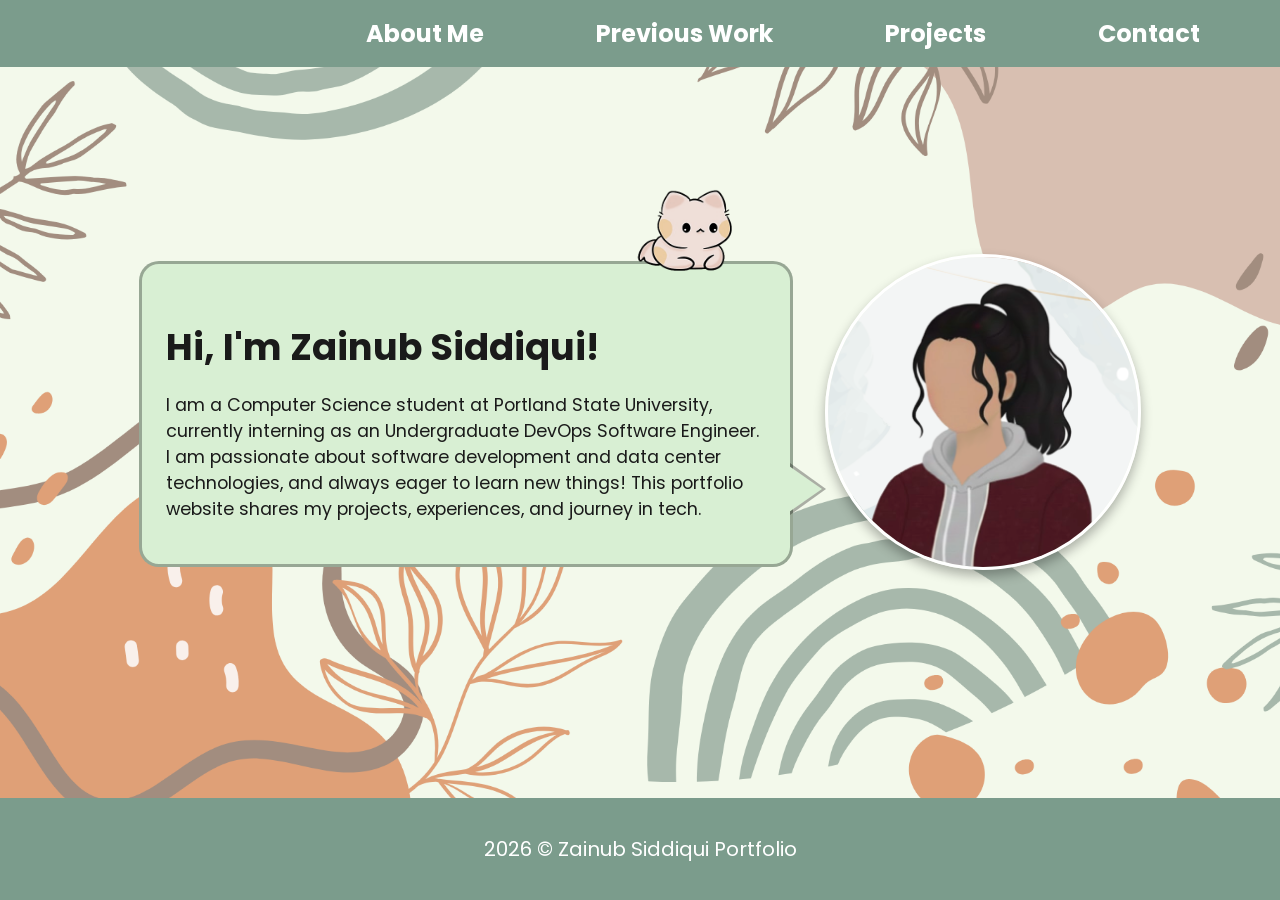
==== index.html @ 3ac16d9b "Finalize design for main page + add styles + navbar" ====
<!-- index.html: About Me -->

<!doctype html>

<html lang="en">
  <head>
    <meta charset="UTF-8" />
    <meta name="viewport" content="width=device-width, initial-scale=1.0" />
    <title>My Personal Website</title>

    <!-- CSS -->
    <link rel="stylesheet" href="styles.css" />
  </head>

  <body>
    <header>
      <h1></h1>
      <!-- Navigation Bar -->
      <nav>
        <ul>
          <li><a href="#index.html">About Me</a></li>
          <li><a href="#previous-work.html">Previous Work</a></li>
          <li><a href="#projects.html">Projects</a></li>
          <li><a href="#contact.html">Contact</a></li>
        </ul>
      </nav>
    </header>

    <main>
      <section class="section-about-container">
        <!-- Text first -->
        <div class="about-text-box">
          <img
            src="img/cat.png"
            class="bubble-cat"
            alt="cat sitting on bubble"
          />
          <h1 class="about-name">Hi, I'm Zainub Siddiqui!</h1>
          <p class="about-me">
            I am a Computer Science student at Portland State University,
            currently interning as an Undergraduate DevOps Software Engineer. I
            am passionate about software development and data center
            technologies, and always eager to learn new things! This portfolio
            website shares my projects, experiences, and journey in tech.
          </p>
        </div>

        <!-- Image second -->
        <div class="profile-picture-container">
          <img
            class="profile-picture"
            src="img/final cartoon.png"
            alt="Cartoon avatar of Me"
          />
        </div>
      </section>
    </main>

    <footer class="footer">
      <p>2026 © Zainub Siddiqui Portfolio</p>
    </footer>

    <!-- JavaScript -->
    <script src="js/script.js"></script>
  </body>
</html>
---- styles.css ----
@import url("https://fonts.googleapis.com/css2?family=Poppins:wght@400;600;700&display=swap");
@import url("https://fonts.googleapis.com/css2?family=Nunito:ital,wght@0,300;0,400;0,600;0,700;1,300;1,400&display=swap");

/* Define color variables */
:root {
  --navbar-footer-color: #7b9c8c; /* header & footer background */
  --bubble-color: #d8efd3; /* About Me bubble */
  --body-bg-color: #f1f8e8; /* whole page background */
  --text-color: #1a1a1a; /* main text */
  --bubble-shadow: rgba(0, 0, 0, 0.3); /* shadow color */
  --hover-highlight: rgba(255, 255, 255, 0.2); /* nav link hover */
}

/* Header & Navbar */
header {
  display: flex;
  justify-content: space-between;
  align-items: center;
  background-color: var(--navbar-footer-color);
  color: white;
  padding: 1rem 2rem;
}

header h1 {
  margin: 0;
  font-family: "Poppins", "Nunito", sans-serif;
  font-weight: 700;
  font-size: 3rem;
  color: white;
}

nav ul {
  display: flex;
  list-style: none;
  gap: 1rem;
  margin: 0;
  padding: 0;
}

nav ul li a {
  text-decoration: none;
  color: white;
  font-weight: bold;
  font-size: 1.5rem;
  font-family: "Poppins", "Nunito", sans-serif;
  padding: 1.5rem 3rem;
  border-radius: 5px;
}

nav ul li a:hover {
  background-color: var(--hover-highlight);
}

/* Profile Picture */
.profile-picture {
  border-radius: 50%;
  width: 310px;
  height: 310px;
  object-fit: cover;
  box-shadow: 0 6px 12px var(--bubble-shadow);
  border: 3px solid #fff;
}

/* About Section */
.section-about-container {
  display: flex;
  flex-direction: row;
  align-items: center;
  justify-content: center;
  gap: 2rem;
  padding: 2rem; /* normal spacing */
  flex-wrap: wrap;
  min-height: 70vh; /* gives space to center */
}

.about-text-box {
  background-color: var(--bubble-color);
  padding: 1.5rem;
  border-radius: 20px;
  max-width: 600px;
  position: relative;
  text-align: left;

  /* Use border instead of outline */
  border: 3px solid var(--bubble-shadow);
}

/* Triangle outline (behind) */
.about-text-box::before {
  content: "";
  position: absolute;
  top: 75%;
  right: -36px; /* matches triangle size + border */
  width: 0;
  height: 0;
  border-top: 26px solid transparent;
  border-bottom: 26px solid transparent;
  border-left: 36px solid var(--bubble-shadow); /* matches box border color */
  transform: translateY(-50%);
}

/* Triangle fill */
.about-text-box::after {
  content: "";
  position: absolute;
  top: 75%;
  right: -32px; /* slightly inside outline */
  width: 0;
  height: 0;
  border-top: 23px solid transparent;
  border-bottom: 23px solid transparent;
  border-left: 33px solid var(--bubble-color); /* matches box background */
  transform: translateY(-50%);
}

/* Responsive: stack text above image */
@media (max-width: 600px) {
  .section-about-container {
    flex-direction: column;
    text-align: center;
  }

  .about-text-box {
    max-width: 90%;
  }
}

/* Page Layout */
body {
  display: flex;
  flex-direction: column;
  min-height: 100vh;
  margin: 0;
  background-image: url("img/background_pattern.png");
  background-size: cover; /* fills viewport */
}

main {
  flex: 1;
}

/* Footer */
.footer {
  width: 100%;
  background-color: var(--navbar-footer-color);
  color: white;
  text-align: center;
  padding: 1rem;
  box-sizing: border-box;
  font-size: 20px;
  font-family: "Poppins", "Nunito", sans-serif;
}

/* About Me Heading */
.about-name {
  font-family: "Poppins", "Nunito", sans-serif;
  font-weight: 700;
  font-size: 2.3rem;
  color: var(--text-color);
  margin-bottom: 1rem;
}

.about-me {
  font-family: "Poppins", "Nunito", sans-serif;
  font-weight: 400;
  font-size: 1.1rem;
  color: var(--text-color);
}

.bubble-cat {
  position: absolute;
  width: 150px; /* size of cat */
  top: -115px; /* lifts cat above bubble */
  right: 30px; /* horizontal placement */
}
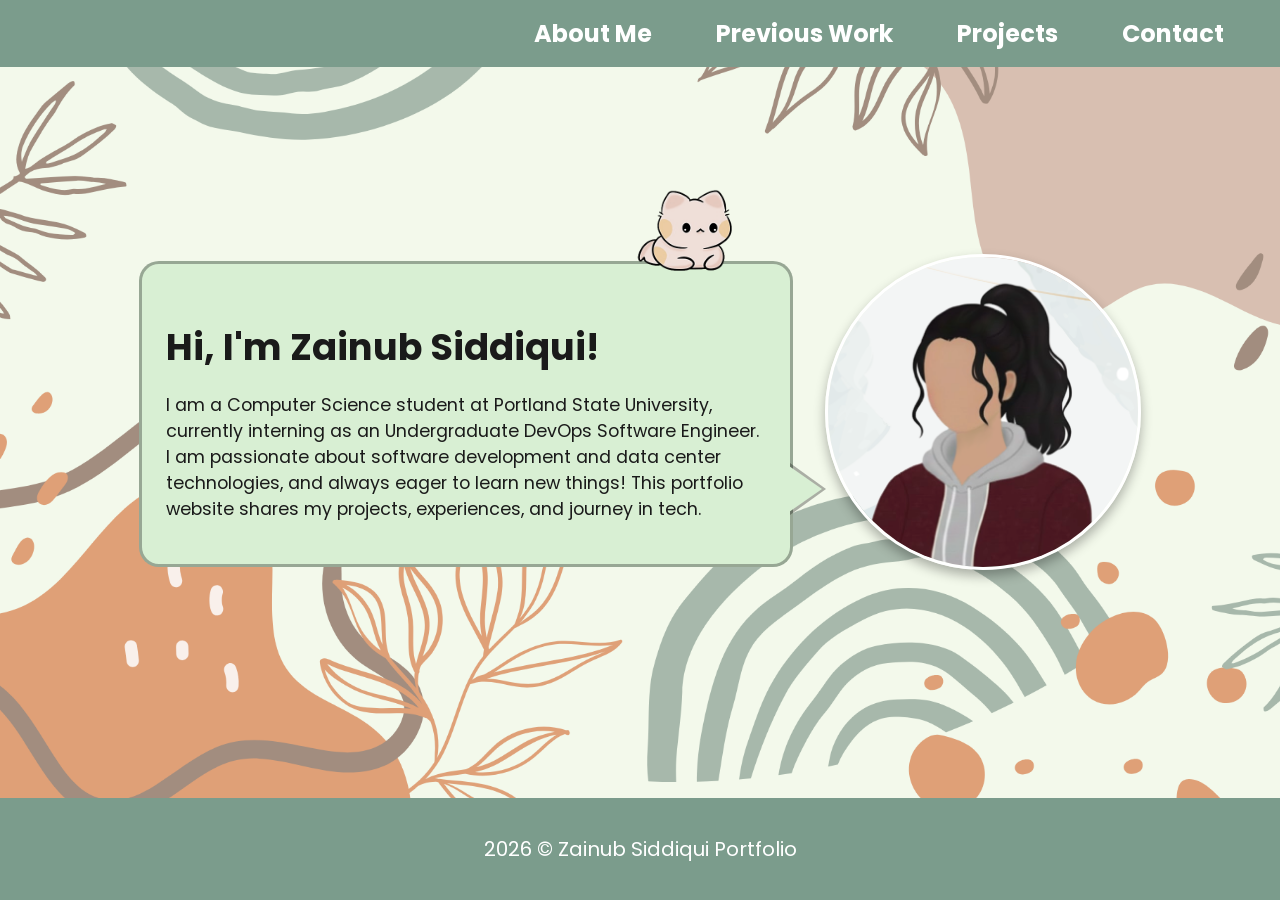
==== commit 92300c95: "fixed nav bar: changed hover color, made smaller padding" ====
--- a/index.html
+++ b/index.html
@@ -49,7 +49,7 @@
         <div class="profile-picture-container">
           <img
             class="profile-picture"
-            src="img/final cartoon.png"
+            src="img/avatar.png"
             alt="Cartoon avatar of Me"
           />
         </div>
--- a/styles.css
+++ b/styles.css
@@ -8,7 +8,8 @@
   --body-bg-color: #f1f8e8; /* whole page background */
   --text-color: #1a1a1a; /* main text */
   --bubble-shadow: rgba(0, 0, 0, 0.3); /* shadow color */
-  --hover-highlight: rgba(255, 255, 255, 0.2); /* nav link hover */
+  --hover-highlight: #435e51; /* nav link hover */
+  --font-family-primary: "Poppins", "Nunito";
 }
 
 /* Header & Navbar */
@@ -23,7 +24,7 @@
 
 header h1 {
   margin: 0;
-  font-family: "Poppins", "Nunito", sans-serif;
+  font-family: var(--font-family-primary);
   font-weight: 700;
   font-size: 3rem;
   color: white;
@@ -33,6 +34,7 @@
   display: flex;
   list-style: none;
   gap: 1rem;
+  flex-wrap: wrap;
   margin: 0;
   padding: 0;
 }
@@ -42,9 +44,12 @@
   color: white;
   font-weight: bold;
   font-size: 1.5rem;
-  font-family: "Poppins", "Nunito", sans-serif;
-  padding: 1.5rem 3rem;
+  font-family: var(--font-family-primary);
+  padding: 0.75rem 1.5rem;
   border-radius: 5px;
+  transition:
+    background-color 0.3s,
+    color 0.3s;
 }
 
 nav ul li a:hover {
@@ -148,12 +153,12 @@
   padding: 1rem;
   box-sizing: border-box;
   font-size: 20px;
-  font-family: "Poppins", "Nunito", sans-serif;
+  font-family: var(--font-family-primary);
 }
 
 /* About Me Heading */
 .about-name {
-  font-family: "Poppins", "Nunito", sans-serif;
+  font-family: var(--font-family-primary);
   font-weight: 700;
   font-size: 2.3rem;
   color: var(--text-color);
@@ -161,7 +166,7 @@
 }
 
 .about-me {
-  font-family: "Poppins", "Nunito", sans-serif;
+  font-family: var(--font-family-primary);
   font-weight: 400;
   font-size: 1.1rem;
   color: var(--text-color);
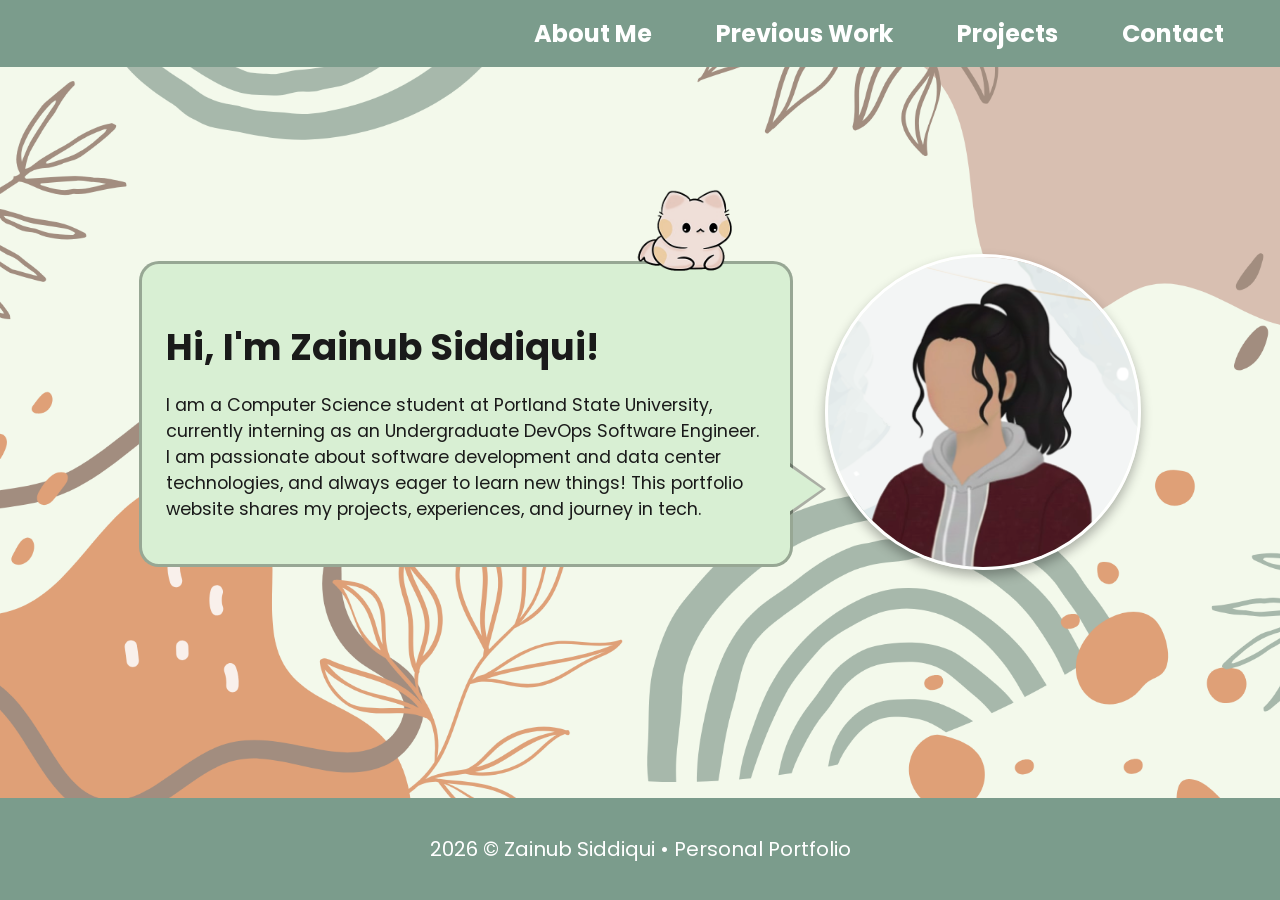
==== commit c2b14564: "Set up Bootstrap Accordian for projects" ====
--- a/index.html
+++ b/index.html
@@ -18,10 +18,10 @@
       <!-- Navigation Bar -->
       <nav>
         <ul>
-          <li><a href="#index.html">About Me</a></li>
-          <li><a href="#previous-work.html">Previous Work</a></li>
-          <li><a href="#projects.html">Projects</a></li>
-          <li><a href="#contact.html">Contact</a></li>
+          <li><a href="index.html">About Me</a></li>
+          <li><a href="previous-work.html">Previous Work</a></li>
+          <li><a href="projects.html">Projects</a></li>
+          <li><a href="contact-me.html">Contact</a></li>
         </ul>
       </nav>
     </header>
@@ -57,7 +57,7 @@
     </main>
 
     <footer class="footer">
-      <p>2026 © Zainub Siddiqui Portfolio</p>
+      <p>2026 © Zainub Siddiqui • Personal Portfolio</p>
     </footer>
 
     <!-- JavaScript -->
--- a/styles.css
+++ b/styles.css
@@ -4,7 +4,8 @@
 /* Define color variables */
 :root {
   --navbar-footer-color: #7b9c8c; /* header & footer background */
-  --bubble-color: #d8efd3; /* About Me bubble */
+  --light-green: #d8efd3;
+  --slightly-darker-green: #bdd3b7;
   --body-bg-color: #f1f8e8; /* whole page background */
   --text-color: #1a1a1a; /* main text */
   --bubble-shadow: rgba(0, 0, 0, 0.3); /* shadow color */
@@ -79,7 +80,7 @@
 }
 
 .about-text-box {
-  background-color: var(--bubble-color);
+  background-color: var(--light-green);
   padding: 1.5rem;
   border-radius: 20px;
   max-width: 600px;
@@ -114,7 +115,7 @@
   height: 0;
   border-top: 23px solid transparent;
   border-bottom: 23px solid transparent;
-  border-left: 33px solid var(--bubble-color); /* matches box background */
+  border-left: 33px solid var(--light-green); /* matches box background */
   transform: translateY(-50%);
 }
 
@@ -178,3 +179,43 @@
   top: -115px; /* lifts cat above bubble */
   right: 30px; /* horizontal placement */
 }
+
+/* Projects Styles / Bootstrap */
+.projects-title {
+  font-family: var(--font-family-primary);
+  text-align: center;
+}
+
+.accordion-header {
+  font-family: var(--font-family-primary);
+  font-weight: 600;
+}
+
+.accordion-body {
+  font-family: var(--font-family-primary);
+  font-weight: 400;
+  font-size: 1.1rem; /* slightly bigger text for body */
+  padding: 1.2rem 1.5rem; /* bigger body padding */
+}
+
+.accordion-button {
+  background-color: var(--light-green); /* normal background */
+  font-size: 1.2rem; /* bigger text */
+  padding: 1.2rem 1.5rem; /* top/bottom, left/right padding */
+}
+
+.accordion-button:not(.collapsed) {
+  background-color: var(--light-green); /* color when open */
+  color: #000;
+}
+
+.accordion-button:focus {
+  box-shadow: none;
+}
+
+.accordion-item {
+  border: 2px solid var(--bubble-shadow);
+  border-radius: 12px;
+  margin-bottom: 12px;
+  box-shadow: 0 4px 8px rgba(0, 0, 0, 0.1);
+}
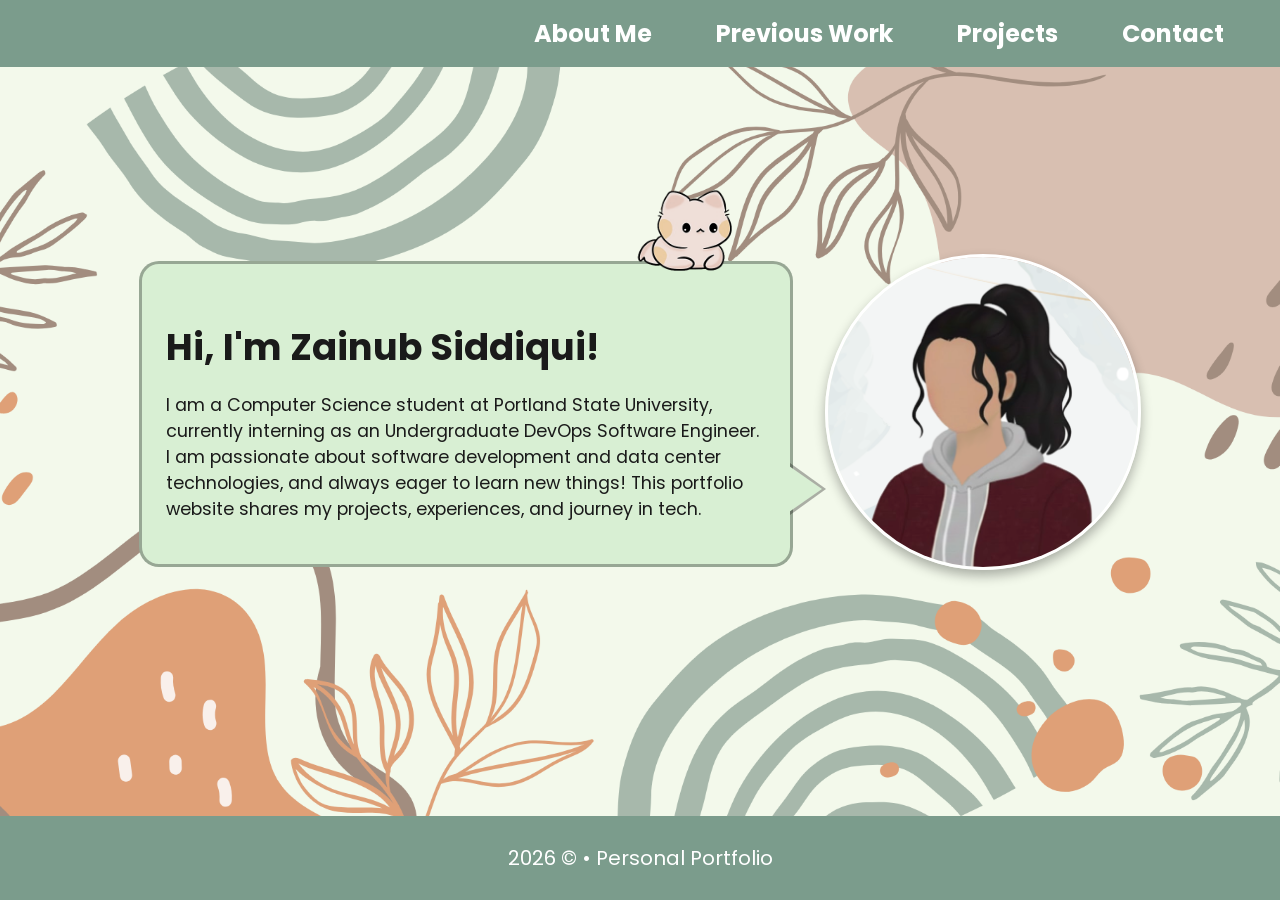
==== commit db66e06c: "Finished contact form + added event listeners" ====
--- a/index.html
+++ b/index.html
@@ -56,11 +56,9 @@
       </section>
     </main>
 
-    <footer class="footer">
-      <p>2026 © Zainub Siddiqui • Personal Portfolio</p>
-    </footer>
+    <footer class="footer">2026 © • Personal Portfolio</footer>
 
     <!-- JavaScript -->
-    <script src="js/script.js"></script>
+    <script src="script.js"></script>
   </body>
 </html>
--- a/styles.css
+++ b/styles.css
@@ -137,8 +137,11 @@
   flex-direction: column;
   min-height: 100vh;
   margin: 0;
-  background-image: url("img/background_pattern.png");
+  background-image: url("img/background-img.png");
   background-size: cover; /* fills viewport */
+  background-repeat: no-repeat;
+  background-attachment: fixed; /* THIS makes the background fixed in place */
+  background-position: center center;
 }
 
 main {
@@ -151,7 +154,7 @@
   background-color: var(--navbar-footer-color);
   color: white;
   text-align: center;
-  padding: 1rem;
+  padding: 1.7rem 1rem; /* top/bottom left/right */
   box-sizing: border-box;
   font-size: 20px;
   font-family: var(--font-family-primary);
@@ -180,10 +183,15 @@
   right: 30px; /* horizontal placement */
 }
 
-/* Projects Styles / Bootstrap */
+/* --- My Projects Page & Bootstrap Accordian --- */
 .projects-title {
   font-family: var(--font-family-primary);
   text-align: center;
+  margin-bottom: 2rem;
+  font-weight: 600;
+  color: rgb(255, 255, 255); /* fill color */
+  -webkit-text-stroke: 1px black; /* outline thickness and color */
+  text-shadow: 3px 3px 5px rgba(0, 0, 0, 0.4); /* optional shadow */
 }
 
 .accordion-header {
@@ -196,6 +204,7 @@
   font-weight: 400;
   font-size: 1.1rem; /* slightly bigger text for body */
   padding: 1.2rem 1.5rem; /* bigger body padding */
+  line-height: 1.6;
 }
 
 .accordion-button {
@@ -219,3 +228,120 @@
   margin-bottom: 12px;
   box-shadow: 0 4px 8px rgba(0, 0, 0, 0.1);
 }
+
+.project-container {
+  width: 300px; /* keeps the same width */
+  text-align: left; /* aligns content to left */
+  margin: 0; /* remove auto centering */
+}
+
+.robosnake-image {
+  max-width: 100%; /* scales with container */
+  height: auto;
+}
+
+.github-button {
+  margin-top: 0; /* adds space above the button */
+}
+
+.project-github-btn {
+  display: inline-block; /* ensures padding works well */
+  margin-top: 1rem; /* spacing above button */
+  font-family: var(--font-family-primary);
+  font-size: 1.3rem; /* bigger text */
+  padding: 0.75rem 1.5rem; /* vertical & horizontal padding */
+  background-color: var(--navbar-footer-color);
+  color: white;
+  border: none;
+  border-radius: 6px; /* optional rounded corners */
+  text-decoration: none;
+  transition:
+    background-color 0.3s,
+    color 0.3s;
+}
+
+.project-github-btn:hover {
+  background-color: var(--hover-highlight);
+}
+
+/***** Contact Form Styles *****/
+.contact-section {
+  min-height: calc(100vh - 160px);
+  display: flex;
+  flex-direction: column;
+  align-items: center;
+  justify-content: center;
+}
+
+.contact-section h2 {
+  font-family: var(--font-family-primary);
+  font-size: 2rem;
+  margin-bottom: 0.3rem;
+}
+
+.contact-section p {
+  font-family: var(--font-family-primary);
+  font-size: 0.95rem;
+  margin-bottom: 1rem;
+}
+
+.contact-card {
+  background-color: var(--light-green);
+  border-radius: 20px;
+  padding: 1.5rem 1.5rem;
+  width: 100%;
+  max-width: 440px;
+  border: 3px solid var(--bubble-shadow);
+  box-shadow: 0 6px 12px rgba(0, 0, 0, 0.15);
+}
+
+#contactForm {
+  display: flex;
+  flex-direction: column;
+  gap: 0.6rem;
+}
+
+.form-group {
+  display: flex;
+  flex-direction: column;
+  text-align: left;
+}
+
+.form-group label {
+  font-family: var(--font-family-primary);
+  font-weight: 600;
+  font-size: 0.9rem;
+  margin-bottom: 0.2rem;
+}
+
+.form-group input,
+.form-group textarea {
+  padding: 0.45rem;
+  border-radius: 6px;
+  border: 1px solid #ccc;
+  font-family: var(--font-family-primary);
+  font-size: 0.9rem;
+}
+
+/* message box */
+.form-group textarea {
+  height: 140px; /* increase this for a bigger box */
+  resize: none; /* disable dragging */
+}
+
+.contact-button {
+  margin-top: 0.6rem;
+  padding: 0.6rem;
+  font-size: 1rem;
+  font-family: var(--font-family-primary);
+  background-color: var(--navbar-footer-color);
+  color: white;
+  border: none;
+  border-radius: 6px;
+  cursor: pointer;
+  transition: background-color 0.3s;
+}
+
+.contact-button:hover {
+  background-color: var(--hover-highlight);
+}
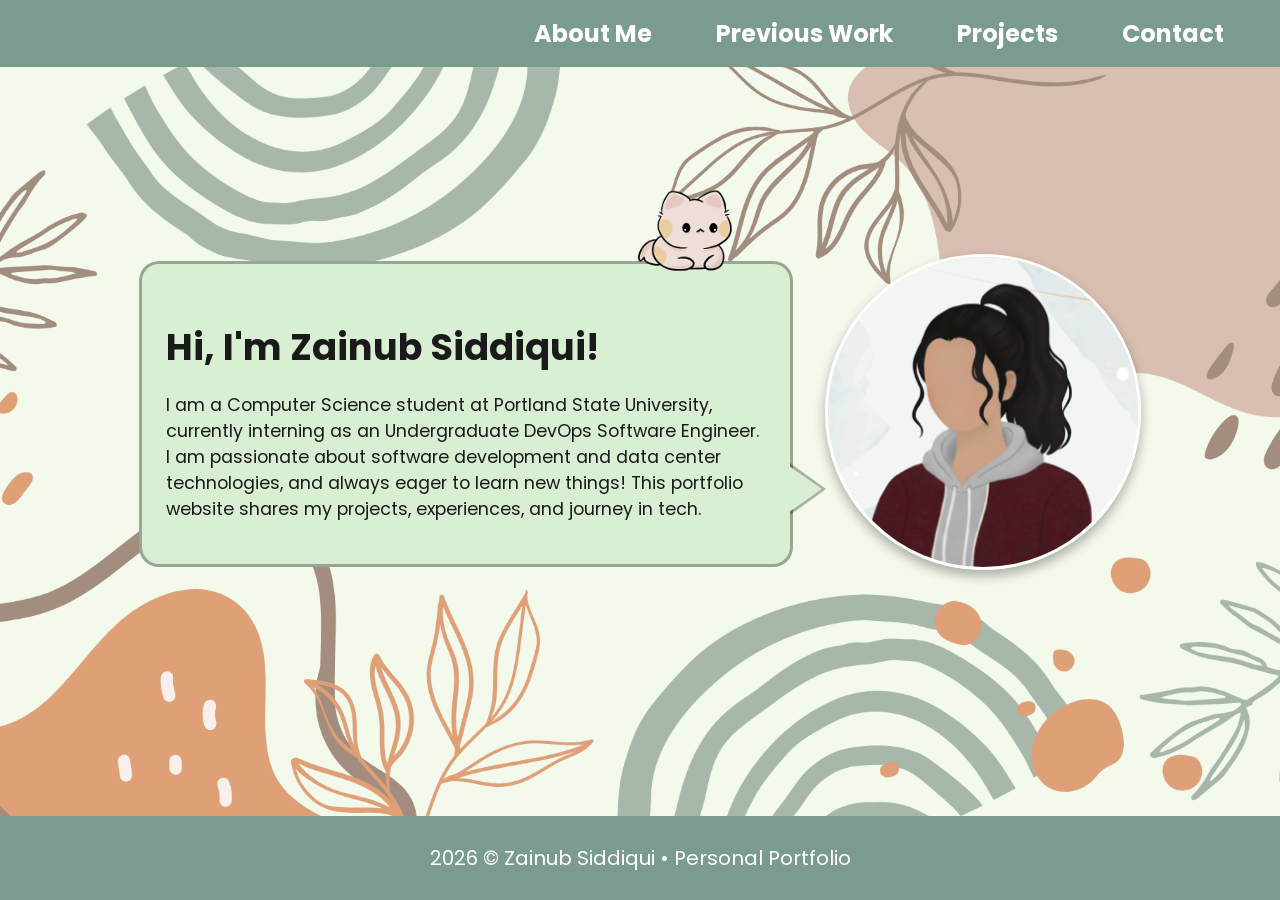
==== commit 64815570: "add trim feature to script.js, update project descriptions" ====
--- a/index.html
+++ b/index.html
@@ -56,7 +56,7 @@
       </section>
     </main>
 
-    <footer class="footer">2026 © • Personal Portfolio</footer>
+    <footer class="footer">2026 © Zainub Siddiqui • Personal Portfolio</footer>
 
     <!-- JavaScript -->
     <script src="script.js"></script>
--- a/styles.css
+++ b/styles.css
@@ -325,7 +325,7 @@
 
 /* message box */
 .form-group textarea {
-  height: 140px; /* increase this for a bigger box */
+  height: 140px; /* increase this for a bigger box ! */
   resize: none; /* disable dragging */
 }
 
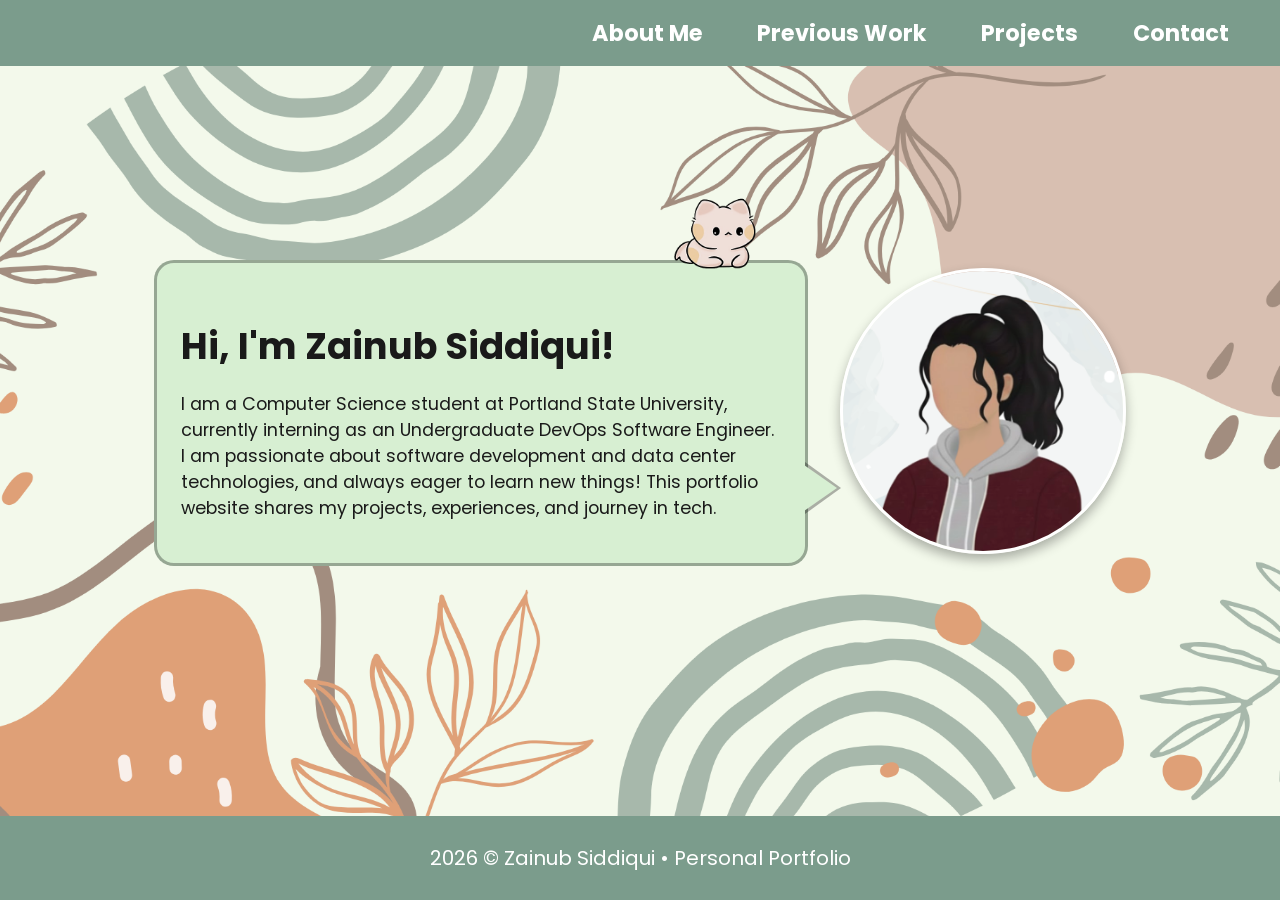
==== commit 45e55048: "adding media queries for device responsiveness" ====
--- a/index.html
+++ b/index.html
@@ -12,12 +12,28 @@
     <link rel="stylesheet" href="styles.css" />
   </head>
 
+  <script>
+    function toggleMenu() {
+      const menu = document.getElementById("nav-menu");
+      const hamburger = document.querySelector(".hamburger");
+
+      menu.classList.toggle("show");
+
+      if (hamburger.textContent === "☰") {
+        hamburger.textContent = "✕";
+      } else {
+        hamburger.textContent = "☰";
+      }
+    }
+  </script>
+
   <body>
     <header>
       <h1></h1>
       <!-- Navigation Bar -->
       <nav>
-        <ul>
+        <div class="hamburger" onclick="toggleMenu()">☰</div>
+        <ul id="nav-menu">
           <li><a href="index.html">About Me</a></li>
           <li><a href="previous-work.html">Previous Work</a></li>
           <li><a href="projects.html">Projects</a></li>
@@ -57,8 +73,5 @@
     </main>
 
     <footer class="footer">2026 © Zainub Siddiqui • Personal Portfolio</footer>
-
-    <!-- JavaScript -->
-    <script src="script.js"></script>
   </body>
 </html>
--- a/styles.css
+++ b/styles.css
@@ -1,16 +1,18 @@
+/* Import Google Fonts */
 @import url("https://fonts.googleapis.com/css2?family=Poppins:wght@400;600;700&display=swap");
 @import url("https://fonts.googleapis.com/css2?family=Nunito:ital,wght@0,300;0,400;0,600;0,700;1,300;1,400&display=swap");
 
 /* Define color variables */
 :root {
   --navbar-footer-color: #7b9c8c; /* header & footer background */
-  --light-green: #d8efd3;
+  --light-green: rgb(215, 239, 210);
   --slightly-darker-green: #bdd3b7;
   --body-bg-color: #f1f8e8; /* whole page background */
   --text-color: #1a1a1a; /* main text */
   --bubble-shadow: rgba(0, 0, 0, 0.3); /* shadow color */
   --hover-highlight: #435e51; /* nav link hover */
   --font-family-primary: "Poppins", "Nunito";
+  --dark-grey: #413f3f;
 }
 
 /* Header & Navbar */
@@ -138,9 +140,9 @@
   min-height: 100vh;
   margin: 0;
   background-image: url("img/background-img.png");
-  background-size: cover; /* fills viewport */
+  background-size: cover;
   background-repeat: no-repeat;
-  background-attachment: fixed; /* THIS makes the background fixed in place */
+  background-attachment: fixed; /* make the background fixed in place */
   background-position: center center;
 }
 
@@ -181,17 +183,18 @@
   width: 150px; /* size of cat */
   top: -115px; /* lifts cat above bubble */
   right: 30px; /* horizontal placement */
-}
-
-/* --- My Projects Page & Bootstrap Accordian --- */
+  pointer-events: none;
+}
+
+/* My Projects Page & Bootstrap Accordian */
 .projects-title {
   font-family: var(--font-family-primary);
   text-align: center;
   margin-bottom: 2rem;
   font-weight: 600;
-  color: rgb(255, 255, 255); /* fill color */
-  -webkit-text-stroke: 1px black; /* outline thickness and color */
-  text-shadow: 3px 3px 5px rgba(0, 0, 0, 0.4); /* optional shadow */
+  color: rgb(255, 255, 255);
+  -webkit-text-stroke: 1px black;
+  text-shadow: 3px 3px 5px rgba(0, 0, 0, 0.4);
 }
 
 .accordion-header {
@@ -202,13 +205,13 @@
 .accordion-body {
   font-family: var(--font-family-primary);
   font-weight: 400;
-  font-size: 1.1rem; /* slightly bigger text for body */
-  padding: 1.2rem 1.5rem; /* bigger body padding */
+  font-size: 1.1rem; /* text size for body */
+  padding: 1.2rem 1.5rem; /* body padding */
   line-height: 1.6;
 }
 
 .accordion-button {
-  background-color: var(--light-green); /* normal background */
+  background-color: var(--light-green);
   font-size: 1.2rem; /* bigger text */
   padding: 1.2rem 1.5rem; /* top/bottom, left/right padding */
 }
@@ -230,18 +233,19 @@
 }
 
 .project-container {
-  width: 300px; /* keeps the same width */
   text-align: left; /* aligns content to left */
   margin: 0; /* remove auto centering */
+  width: 100%;
+  max-width: 300px;
 }
 
 .robosnake-image {
-  max-width: 100%; /* scales with container */
+  max-width: 100%;
   height: auto;
 }
 
 .github-button {
-  margin-top: 0; /* adds space above the button */
+  margin-top: 0;
 }
 
 .project-github-btn {
@@ -264,7 +268,7 @@
   background-color: var(--hover-highlight);
 }
 
-/***** Contact Form Styles *****/
+/* Contact Form Styles */
 .contact-section {
   min-height: calc(100vh - 160px);
   display: flex;
@@ -277,10 +281,12 @@
   font-family: var(--font-family-primary);
   font-size: 2rem;
   margin-bottom: 0.3rem;
+  color: var(--dark-grey);
 }
 
 .contact-section p {
   font-family: var(--font-family-primary);
+  color: var(--dark-grey);
   font-size: 0.95rem;
   margin-bottom: 1rem;
 }
@@ -345,3 +351,228 @@
 .contact-button:hover {
   background-color: var(--hover-highlight);
 }
+
+/* Previous Work Section */
+.previous-work-container {
+  display: flex;
+  justify-content: center;
+  padding: 3rem 1rem;
+}
+
+.work-card {
+  font-family: var(--font-family-primary);
+  color: var(--dark-grey);
+  max-width: 800px;
+  width: 100%;
+  background: white;
+  padding: 1.5rem 2.5rem;
+  border: 3px solid var(--bubble-shadow);
+  border-radius: 14px;
+  box-shadow: 0 6px 12px rgba(0, 0, 0, 0.15);
+  background-color: rgba(215, 239, 210, 0.8);
+  backdrop-filter: blur(6px); /* soft blur behind card */
+}
+
+.work-card section {
+  margin-bottom: 2rem;
+}
+
+.work-card h2 {
+  margin-bottom: 0.5rem;
+}
+
+.work-card h3 {
+  margin-bottom: 0.5rem;
+}
+
+.work-card ul {
+  padding-left: 1.2rem;
+}
+
+/****************************************/
+/* MEDIA QUERIES FOR DEVICE SIZES */
+/****************************************/
+
+/* hamburger icon */
+.hamburger {
+  display: none;
+  font-size: 2rem;
+  cursor: pointer;
+  padding: 0.5em 1em;
+}
+
+/***** Mobile *****/
+@media (max-width: 768px) {
+  header {
+    flex-direction: row; /* keep items in a row */
+    justify-content: space-between;
+    align-items: center;
+    padding: 1rem;
+  }
+
+  nav ul {
+    justify-content: center;
+  }
+
+  nav ul li a {
+    font-size: 1rem;
+    padding: 0.5rem 0.8rem;
+  }
+
+  /* about me page */
+  .section-about-container {
+    flex-direction: column;
+    gap: 1.5rem;
+  }
+
+  .profile-picture {
+    width: 220px;
+    height: 220px;
+  }
+
+  .about-name {
+    font-size: 1.8rem;
+  }
+
+  .about-me {
+    font-size: 1rem;
+  }
+
+  .bubble-cat {
+    width: 100px;
+    top: -80px;
+  }
+
+  /* previous work page */
+  .work-card {
+    padding: 1rem 1.2rem;
+  }
+
+  .work-card h2 {
+    font-size: 1.5rem;
+  }
+
+  .work-card h3 {
+    font-size: 1.1rem;
+  }
+
+  /* projects page */
+  .accordion-button {
+    font-size: 1rem;
+    padding: 1rem;
+  }
+
+  .accordion-body {
+    font-size: 1rem;
+  }
+
+  .projects-title {
+    font-size: 1.8rem;
+  }
+
+  /* contact page */
+  .contact-card {
+    width: 90%;
+    padding: 1.2rem;
+  }
+
+  .contact-section h2 {
+    font-size: 1.7rem;
+  }
+
+  .hamburger {
+    display: block;
+  }
+
+  nav ul {
+    display: none;
+    flex-direction: column; /* stack vertically */
+    align-items: flex-start; /* align links left */
+    width: 100%;
+  }
+
+  nav ul li {
+    width: 100%;
+  }
+
+  nav ul.show {
+    display: flex;
+  }
+}
+
+/***** Tablet / small laptops *****/
+@media (min-width: 769px) and (max-width: 1024px) {
+  /* Nav links */
+  nav ul li a {
+    font-size: 1.2rem;
+    padding: 0.6rem 1rem;
+  }
+
+  /* Header padding */
+  header {
+    padding: 0.8rem 1.5rem;
+  }
+
+  /* About section */
+  .section-about-container {
+    gap: 1.5rem; /* slightly tighter spacing */
+  }
+
+  .profile-picture {
+    width: 250px;
+    height: 250px;
+  }
+
+  .about-name {
+    font-size: 2rem;
+  }
+
+  .about-me {
+    font-size: 1.05rem;
+  }
+
+  /* Bubble cat */
+  .bubble-cat {
+    width: 120px; /* smaller cat */
+    top: -90px; /* lift less */
+    right: 20px; /* move left a bit */
+  }
+}
+/***** Mid-desktop / large laptop *****/
+@media (min-width: 1025px) and (max-width: 1440px) {
+  /* Header */
+  header {
+    padding: 1rem 2rem;
+  }
+
+  /* Nav links slightly smaller than huge desktop */
+  nav ul li a {
+    font-size: 1.4rem;
+    padding: 0.7rem 1.2rem;
+  }
+
+  /* About section */
+  .section-about-container {
+    gap: 2rem;
+  }
+
+  .profile-picture {
+    width: 280px; /* slightly smaller */
+    height: 280px;
+  }
+
+  .about-name {
+    font-size: 2.3rem;
+  }
+
+  .about-me {
+    font-size: 1.1rem;
+  }
+
+  /* Bubble cat */
+  .bubble-cat {
+    width: 130px;
+    top: -100px;
+    right: 25px;
+  }
+}
